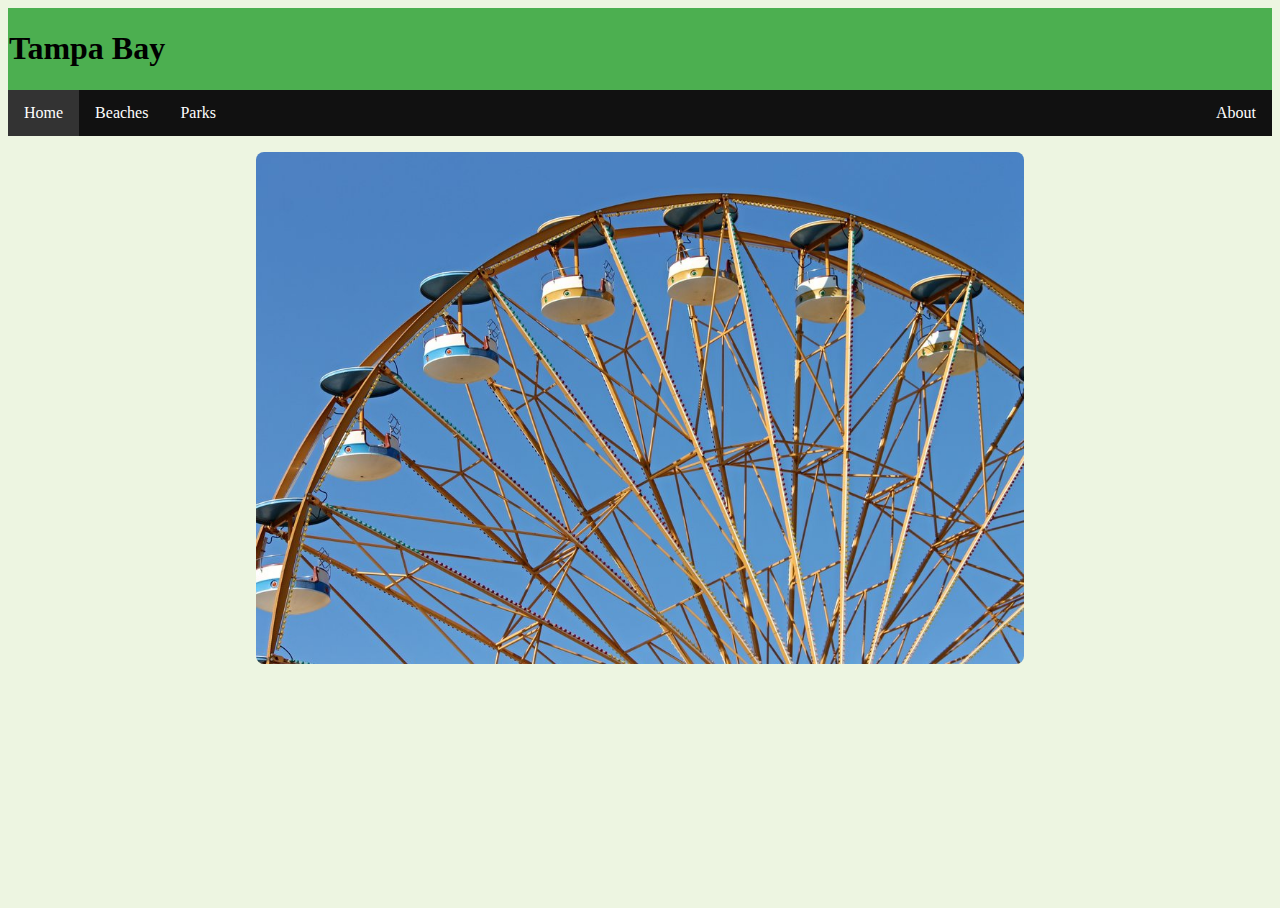
==== index.html @ bd0bbf4c "index page updated" ====
﻿<!--Your HTML code here-->

<!DOCTYPE html>
<html>

<head>
    <link rel="stylesheet" type="text/css" href="./css/main.css">
    <style>
        body {
            background-color: #EDF5E1;
        }

        .header {
            margin: 0px;
            background-color: #4CAF50;
            padding: 1px;
        }

        ul.topnav {
            list-style-type: none;
            margin: 0;
            padding: 0;
            overflow: hidden;
            background-color: #111;
        }

            ul.topnav li {
                float: left;
            }

                ul.topnav li a {
                    display: block;
                    color: white;
                    text-align: center;
                    padding: 14px 16px;
                    text-decoration: none;
                }

                    ul.topnav li a:hover:not(.active) {
                        background-color: #4CAF50;
                    }

                    ul.topnav li a.active {
                        background-color: #333;
                    }

                ul.topnav li.right {
                    float: right;
                }

       


        .slide_container{
            position: absolute;
            width: 60%;
            left: 20%;
            right: 20%;
           
        }

        .slides {
            width: 100%;
        }
            .slides img {
                width: 100%;
                object-fit: contain;
                border-radius: 8px;
            }

        .last {
            cursor: pointer;
            position: absolute;
            top: 30%;
            left: 27%;
            width: auto;
            padding: 16px;
            color: white;
            font-weight: bold;
            font-size: 18px;
            transition: 0.6s ease;
            border-radius: 0 3px 3px 0;
            user-select: none;
        }

        .next {
            cursor: pointer;
            position: absolute;
            top: 60%;
            left: 65%;
            width: auto;
            padding: 16px;
            color: white;
            font-weight: bold;
            font-size: 18px;
            transition: 0.6s ease;
            border-radius: 0 3px 3px 0;
            user-select: none;
        }

            .last:hover, .next:hover {
                background-color: #4CAF50;
            }
    </style>
</head>

<body>
    <div class="header">
        <h1 style="font-family:Impact;"> Tampa Bay</h1>
    </div>
    <ul class="topnav">
        <li><a class="active" href="#home">Home</a></li>
        <li><a href="./beaches.html">Beaches</a></li>
        <li><a href="./parks.html">Parks</a></li>
        <li class="right"><a href="#about">About</a></li>
    </ul>

    <div class="slide_container">
        <p id="demo"></p>
        <div class="slides">
            <img src="/img/p-TreasureIsland_54_990x660.jpg">
        </div>
        <div class="slides">
            <img src="/img/rsz_ferris-wheel-2858236.jpg" />
        </div>

        <!--  <a class="last" onclick="changeindex(-1)"> &#10094</a>
     <a class="next" onclick="changeindex(1)"> &#10095</a>-->

    </div>
    <script>
        var index = 1;
        displaySlides();
        function changeindex(m) {
            var r = document.getElementById("demo").innerHTML = "";
            index = index + m;
            displaySlides(index);
        }
        function displaySlides() {
            var r = document.getElementById("demo").innerHTML = "";
            var slides = document.getElementsByClassName("slides");
           
            for (var i = 0; i < slides.length; i++) {
                slides[i].style.display = "none";
            }
            index++;
            if (index > slides.length) {index=1}
            slides[index - 1].style.display = "block";
            setTimeout(displaySlides, 2000);
        }
    </script>
</body>
</html>
---- css/main.css ----
/**
Sample css code
*/
/* Set height to 100% for body and html to enable the background image to cover the whole page: */
body,
html {
    height: 100%;
}

/*Set background image*/
.container {
    background-color: #b6ff00;
    height: 100%;
    background-position: center;
    background-size: cover;
}

/* Position text in the middle */
.middle {
    position: absolute;
    color: beige;
    top: 70%;
    left: 39%;
    text-align: center;
    font-size: 25px;
}

    /*Set circle in unordered list*/
    .middle ul {
        list-style-type: circle;
    }

        /*Set text inside li tag to left*/
        .middle ul li {
            text-align: left !important;
        }

            /*Set text color for a tag inside middle class and ul>li element*/
            .middle ul li a {
                color: beige;
            }

                /*Change text color and decoration for a tags inside middle class and ul>li element*/
                .middle ul li a:hover {
                    color: red;
                    text-decoration: none;
                }
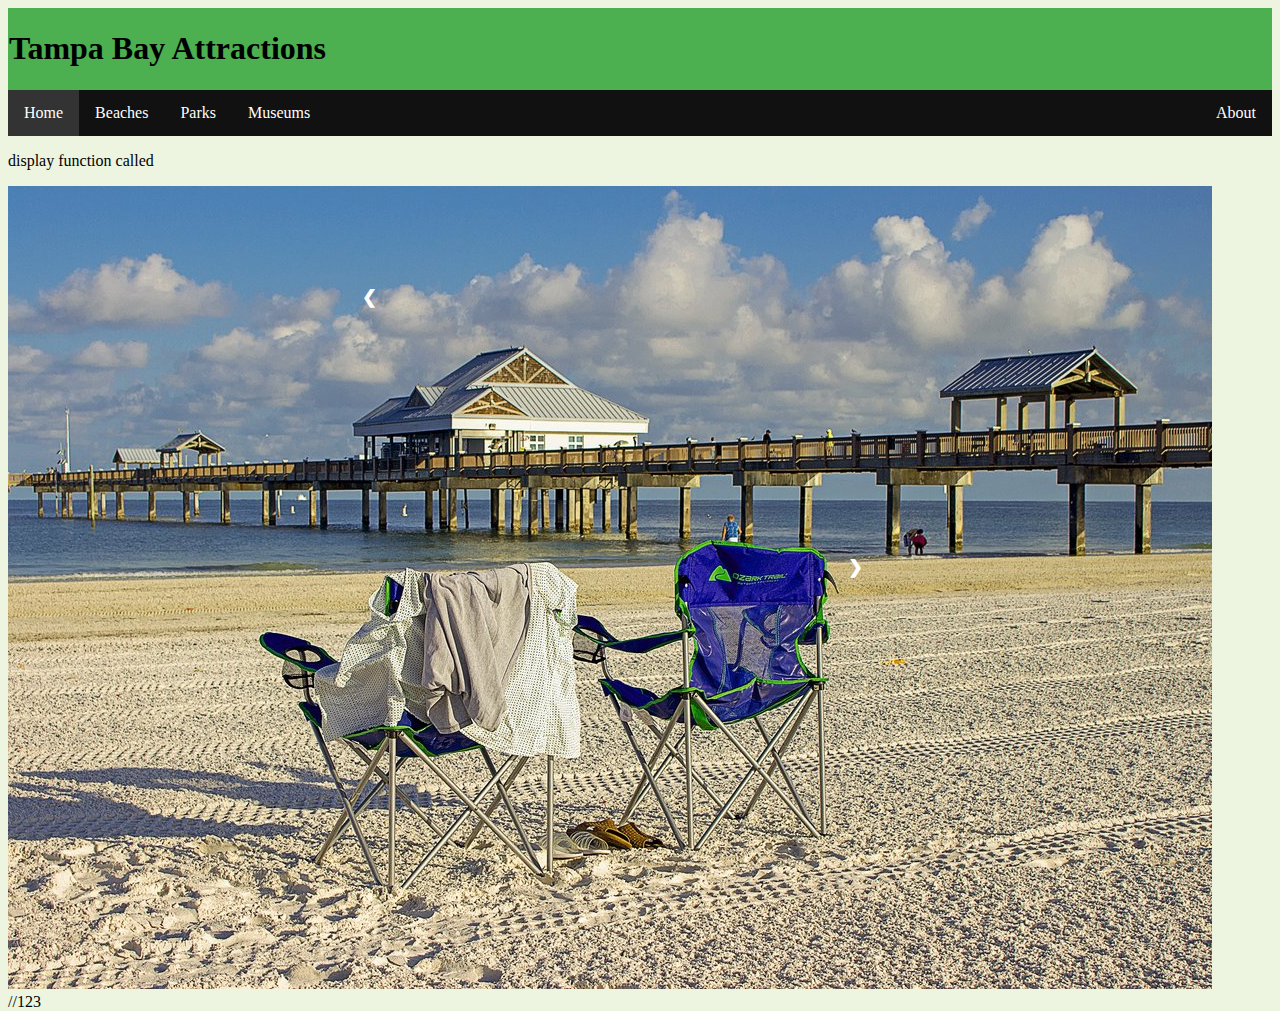
==== commit 53c86055: "index page updated" ====
--- a/index.html
+++ b/index.html
@@ -48,25 +48,26 @@
                     float: right;
                 }
 
-       
+        .fit {
+            width: 50%;
+            height: 50%;
+            border: thin;
+        }
 
+       .slide img {
+            position: absolute;
+            width: 100%;
+        }
 
-        .slide_container{
-            position: absolute;
-            width: 60%;
-            left: 20%;
-            right: 20%;
-           
+        slide_container {
+            max-width: 1000px;
+            position: relative;
+            margin: auto;
         }
 
         .slides {
-            width: 100%;
+            display: none;
         }
-            .slides img {
-                width: 100%;
-                object-fit: contain;
-                border-radius: 8px;
-            }
 
         .last {
             cursor: pointer;
@@ -106,47 +107,46 @@
 
 <body>
     <div class="header">
-        <h1 style="font-family:Impact;"> Tampa Bay</h1>
+        <h1 style="font-family:Impact;"> Tampa Bay Attractions </h1>
     </div>
     <ul class="topnav">
         <li><a class="active" href="#home">Home</a></li>
         <li><a href="./beaches.html">Beaches</a></li>
         <li><a href="./parks.html">Parks</a></li>
+        <li><a href="./museums.html">Museums</a></li>
         <li class="right"><a href="#about">About</a></li>
     </ul>
 
-    <div class="slide_container">
+    <div class="slideshow-container">
         <p id="demo"></p>
         <div class="slides">
-            <img src="/img/p-TreasureIsland_54_990x660.jpg">
+            <img src="/img/rsz_beach-1966684.jpg" />
         </div>
         <div class="slides">
             <img src="/img/rsz_ferris-wheel-2858236.jpg" />
         </div>
 
-        <!--  <a class="last" onclick="changeindex(-1)"> &#10094</a>
-     <a class="next" onclick="changeindex(1)"> &#10095</a>-->
-
+        <a class="last" onclick="changeindex(-1)"> &#10094</a>
+        <a class="next" onclick="changeindex(1)"> &#10095</a>
+        //123
     </div>
     <script>
         var index = 1;
-        displaySlides();
+        displaySlides(index);
         function changeindex(m) {
-            var r = document.getElementById("demo").innerHTML = "";
+            var r = document.getElementById("demo").innerHTML = "change index function called";
             index = index + m;
             displaySlides(index);
         }
-        function displaySlides() {
-            var r = document.getElementById("demo").innerHTML = "";
+        function displaySlides(n) {
+            var r = document.getElementById("demo").innerHTML = "display function called";
             var slides = document.getElementsByClassName("slides");
-           
+            if (index < 1) { index = slides.length }
+            if (index > slides.length) { index = 1; }
             for (var i = 0; i < slides.length; i++) {
                 slides[i].style.display = "none";
             }
-            index++;
-            if (index > slides.length) {index=1}
             slides[index - 1].style.display = "block";
-            setTimeout(displaySlides, 2000);
         }
     </script>
 </body>
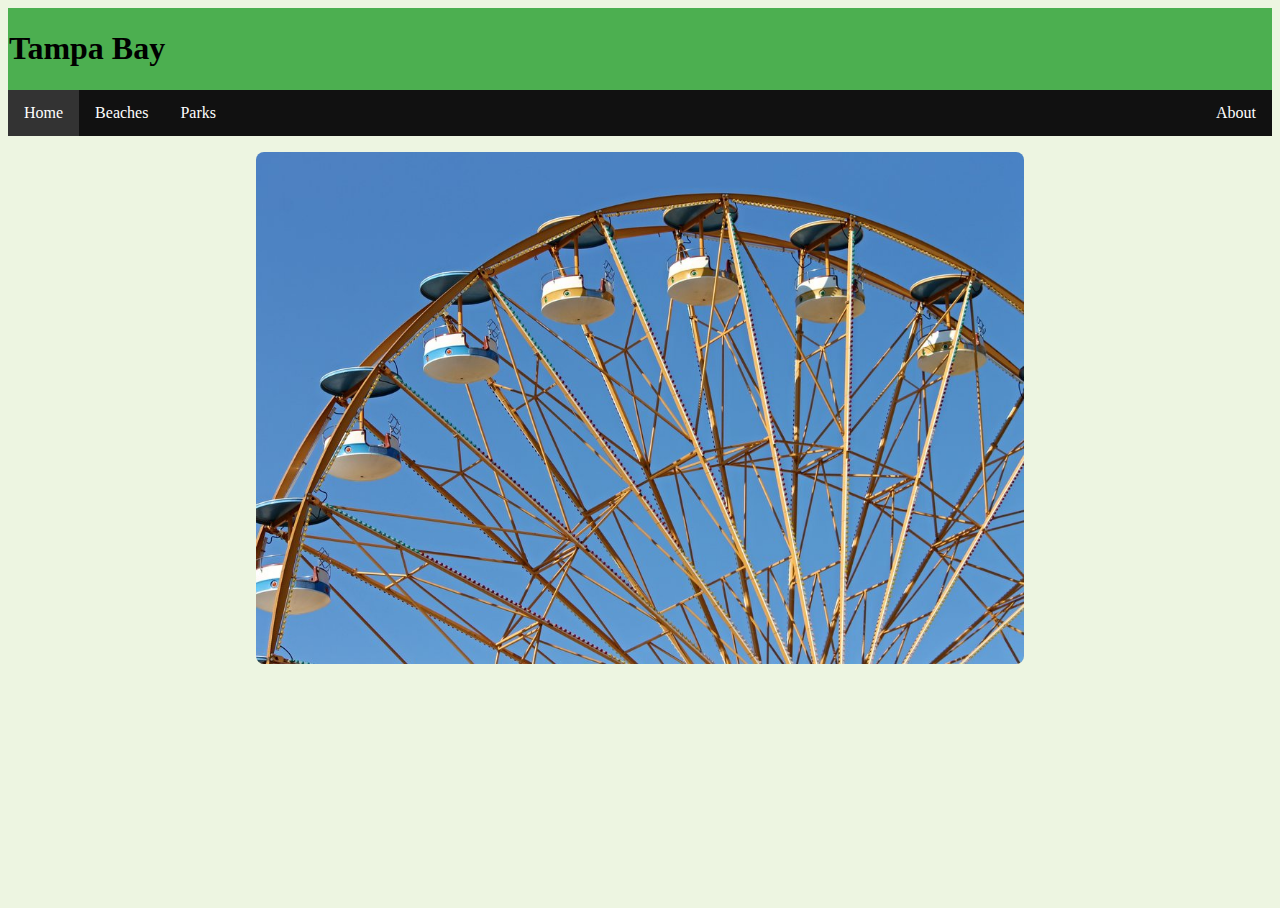
==== commit 6c445ec9: "index page updated" ====
--- a/index.html
+++ b/index.html
@@ -48,26 +48,25 @@
                     float: right;
                 }
 
-        .fit {
-            width: 50%;
-            height: 50%;
-            border: thin;
+
+
+
+        .slide_container {
+            position: absolute;
+            width: 60%;
+            left: 20%;
+            right: 20%;
         }
 
-       .slide img {
-            position: absolute;
+        .slides {
             width: 100%;
         }
 
-        slide_container {
-            max-width: 1000px;
-            position: relative;
-            margin: auto;
-        }
-
-        .slides {
-            display: none;
-        }
+            .slides img {
+                width: 100%;
+                object-fit: contain;
+                border-radius: 8px;
+            }
 
         .last {
             cursor: pointer;
@@ -107,46 +106,47 @@
 
 <body>
     <div class="header">
-        <h1 style="font-family:Impact;"> Tampa Bay Attractions </h1>
+        <h1 style="font-family:Impact;"> Tampa Bay</h1>
     </div>
     <ul class="topnav">
         <li><a class="active" href="#home">Home</a></li>
         <li><a href="./beaches.html">Beaches</a></li>
         <li><a href="./parks.html">Parks</a></li>
-        <li><a href="./museums.html">Museums</a></li>
         <li class="right"><a href="#about">About</a></li>
     </ul>
 
-    <div class="slideshow-container">
+    <div class="slide_container">
         <p id="demo"></p>
         <div class="slides">
-            <img src="/img/rsz_beach-1966684.jpg" />
+            <img src="/img/p-TreasureIsland_54_990x660.jpg">
         </div>
         <div class="slides">
             <img src="/img/rsz_ferris-wheel-2858236.jpg" />
         </div>
 
-        <a class="last" onclick="changeindex(-1)"> &#10094</a>
-        <a class="next" onclick="changeindex(1)"> &#10095</a>
-        //123
+        <!--  <a class="last" onclick="changeindex(-1)"> &#10094</a>
+        <a class="next" onclick="changeindex(1)"> &#10095</a>-->
+
     </div>
     <script>
         var index = 1;
-        displaySlides(index);
+        displaySlides();
         function changeindex(m) {
-            var r = document.getElementById("demo").innerHTML = "change index function called";
+            var r = document.getElementById("demo").innerHTML = "";
             index = index + m;
             displaySlides(index);
         }
-        function displaySlides(n) {
-            var r = document.getElementById("demo").innerHTML = "display function called";
+        function displaySlides() {
+            var r = document.getElementById("demo").innerHTML = "";
             var slides = document.getElementsByClassName("slides");
-            if (index < 1) { index = slides.length }
-            if (index > slides.length) { index = 1; }
+
             for (var i = 0; i < slides.length; i++) {
                 slides[i].style.display = "none";
             }
+            index++;
+            if (index > slides.length) { index = 1 }
             slides[index - 1].style.display = "block";
+            setTimeout(displaySlides, 2000);
         }
     </script>
 </body>
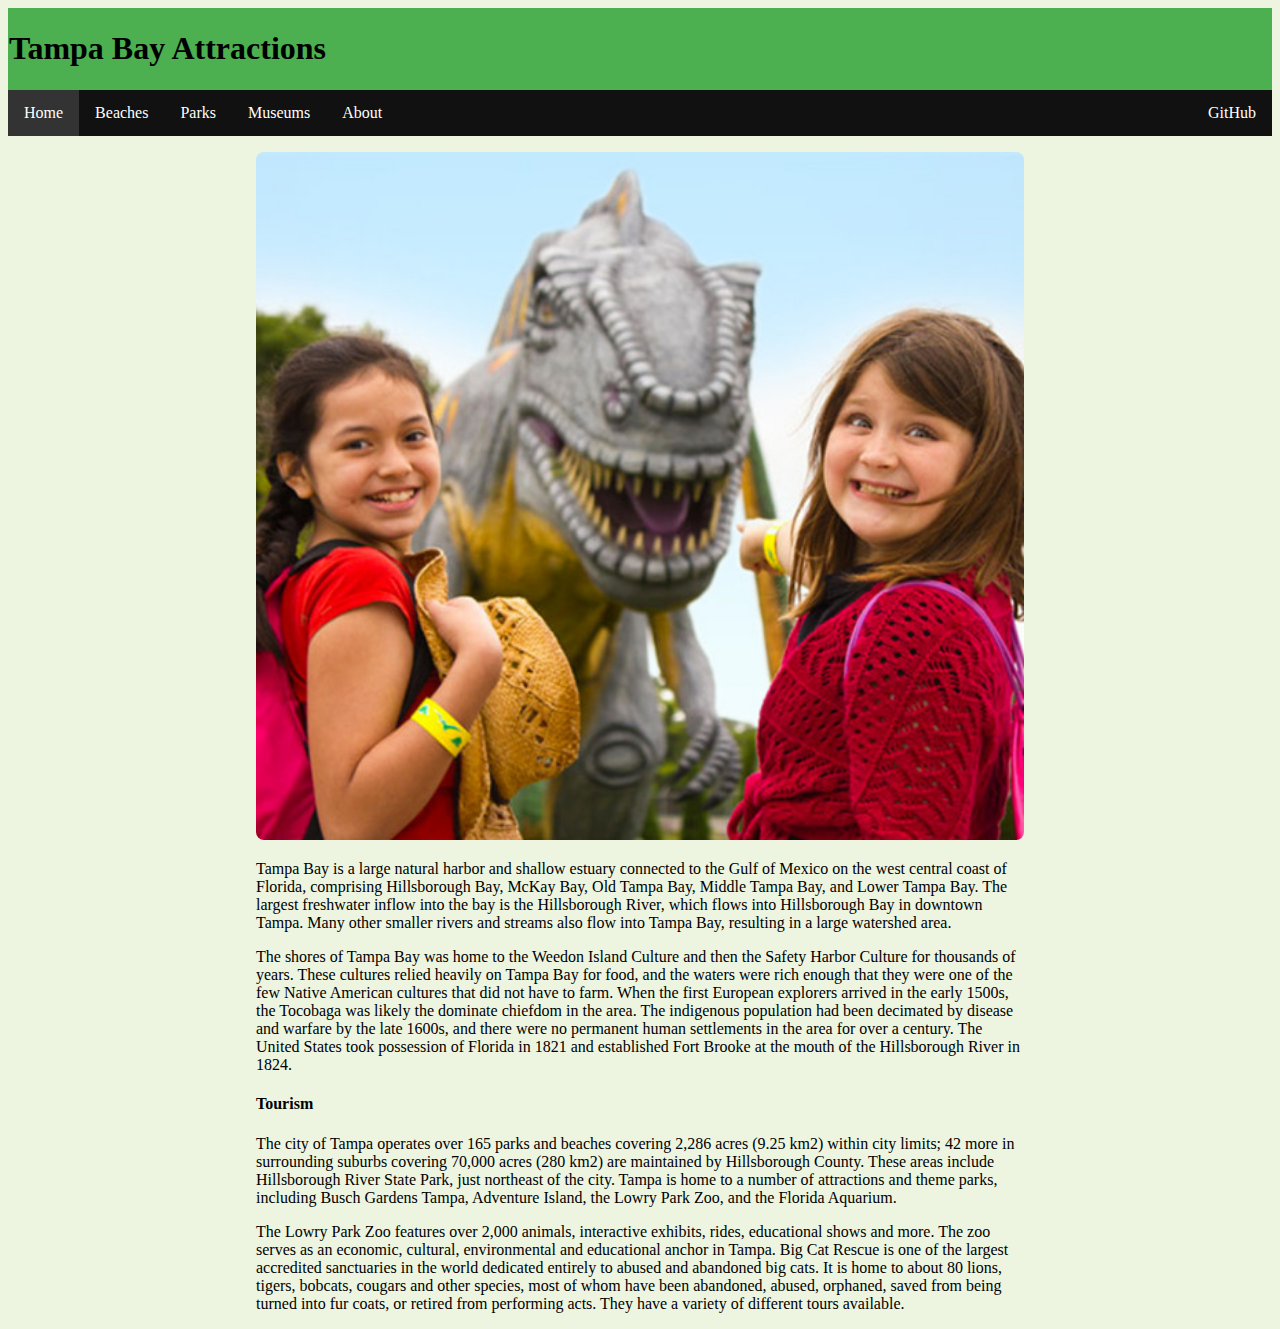
==== commit 6b1ce2d4: "updated content on main page" ====
--- a/index.html
+++ b/index.html
@@ -6,6 +6,7 @@
 <head>
     <link rel="stylesheet" type="text/css" href="./css/main.css">
     <style>
+        
         body {
             background-color: #EDF5E1;
         }
@@ -106,28 +107,60 @@
 
 <body>
     <div class="header">
-        <h1 style="font-family:Impact;"> Tampa Bay</h1>
+        <h1 style="font-family:Impact;"> Tampa Bay Attractions</h1>
     </div>
     <ul class="topnav">
         <li><a class="active" href="#home">Home</a></li>
         <li><a href="./beaches.html">Beaches</a></li>
         <li><a href="./parks.html">Parks</a></li>
-        <li class="right"><a href="#about">About</a></li>
+        <li><a href="./museums.html">Museums</a></li>
+        <li class="right"><a href="https://github.com/Akhilg18/Assignment_LookAndFeel"> GitHub</a></li>
+        <li><a href="./aboutus.html">About</a></li>
     </ul>
 
     <div class="slide_container">
         <p id="demo"></p>
         <div class="slides">
-            <img src="/img/p-TreasureIsland_54_990x660.jpg">
+            <img src="/img/p-beach-clearwater3-.jpg">
         </div>
         <div class="slides">
-            <img src="/img/rsz_ferris-wheel-2858236.jpg" />
+            <img src="/img/dinosaur-world-feature.jpg" />
+        </div>
+        <div class="slides">
+            <img src="/img/MOSI_KIC_Dome_RopesDES.jpg" />
+        </div>
+        <div class="slides">
+            <img src="/img/p-TreasureIsland_54_990x660.jpg" />
+        </div>
+        <div class="slides">
+            <img src="/img/Kumba_exiting_corkscrew.jpg" />
+        </div>
+        <div class="slides">
+            <img src="/img/PlantMuseum.jpg" />
         </div>
 
+        <p>
+            Tampa Bay is a large natural harbor and shallow estuary connected to the Gulf of Mexico on the west central coast of Florida, comprising Hillsborough Bay, McKay Bay, Old Tampa Bay, Middle Tampa Bay, and Lower Tampa Bay. The largest freshwater inflow into the bay is the Hillsborough River, which flows into Hillsborough Bay in downtown Tampa. Many other smaller rivers and streams also flow into Tampa Bay, resulting in a large watershed area.
+        </p>
+        <p>
+            The shores of Tampa Bay was home to the Weedon Island Culture and then the Safety Harbor Culture for thousands of years. These cultures relied heavily on Tampa Bay for food, and the waters were rich enough that they were one of the few Native American cultures that did not have to farm. When the first European explorers arrived in the early 1500s, the Tocobaga was likely the dominate chiefdom in the area. The indigenous population had been decimated by disease and warfare by the late 1600s, and there were no permanent human settlements in the area for over a century. The United States took possession of Florida in 1821 and established Fort Brooke at the mouth of the Hillsborough River in 1824.
+        </p>
+        <h4>
+            Tourism
+        </h4>
+        <p>
+            The city of Tampa operates over 165 parks and beaches covering 2,286 acres (9.25 km2) within city limits; 42 more in surrounding suburbs covering 70,000 acres (280 km2) are maintained by Hillsborough County. These areas include Hillsborough River State Park, just northeast of the city. Tampa is home to a number of attractions and theme parks, including Busch Gardens Tampa, Adventure Island, the Lowry Park Zoo, and the Florida Aquarium.
+ </p><p> The Lowry Park Zoo features over 2,000 animals, interactive exhibits, rides, educational shows and more. The zoo serves as an economic, cultural, environmental and educational anchor in Tampa.
+ Big Cat Rescue is one of the largest accredited sanctuaries in the world dedicated entirely to abused and abandoned big cats. It is home to about 80 lions, tigers, bobcats, cougars and other species, most of whom have been abandoned, abused, orphaned, saved from being turned into fur coats, or retired from performing acts. They have a variety of different tours available.
+        </p>
+
         <!--  <a class="last" onclick="changeindex(-1)"> &#10094</a>
-        <a class="next" onclick="changeindex(1)"> &#10095</a>-->
+    <a class="next" onclick="changeindex(1)"> &#10095</a>-->
 
     </div>
+   
+       
+    
     <script>
         var index = 1;
         displaySlides();
@@ -146,7 +179,7 @@
             index++;
             if (index > slides.length) { index = 1 }
             slides[index - 1].style.display = "block";
-            setTimeout(displaySlides, 2000);
+            setTimeout(displaySlides, 1500);
         }
     </script>
 </body>
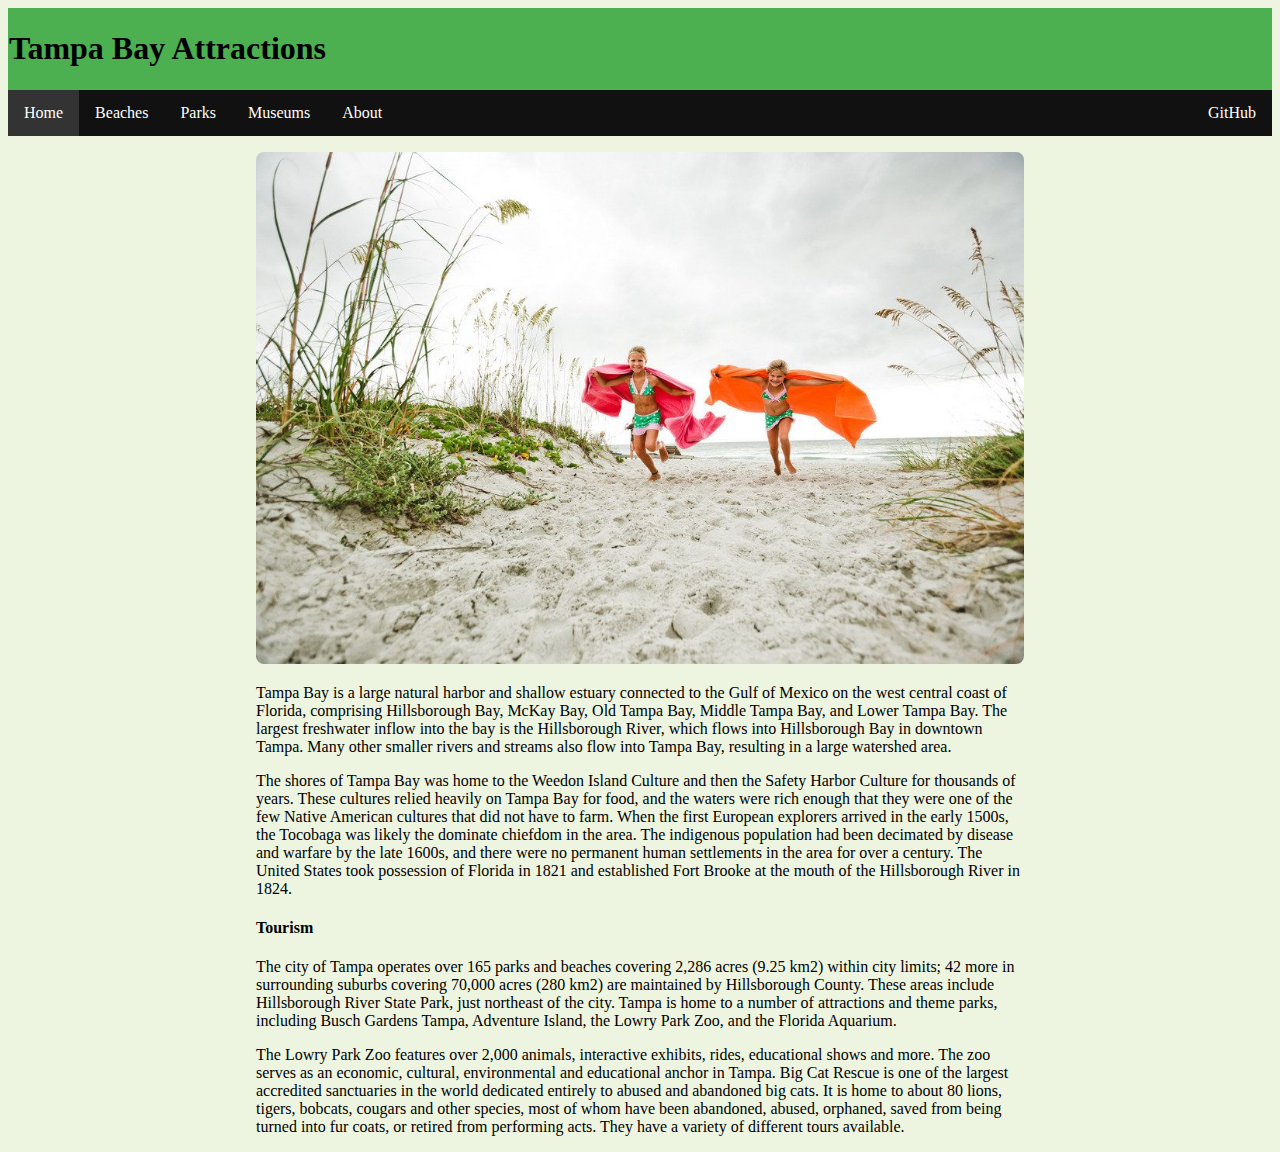
==== commit 223943ba: "updated images" ====
--- a/index.html
+++ b/index.html
@@ -10,6 +10,7 @@
         body {
             background-color: #EDF5E1;
         }
+        
 
         .header {
             margin: 0px;
@@ -124,7 +125,7 @@
             <img src="/img/p-beach-clearwater3-.jpg">
         </div>
         <div class="slides">
-            <img src="/img/dinosaur-world-feature.jpg" />
+            <img src="/img/p-IndianRockbeach_54_990x660.jpg" />
         </div>
         <div class="slides">
             <img src="/img/MOSI_KIC_Dome_RopesDES.jpg" />
@@ -132,9 +133,7 @@
         <div class="slides">
             <img src="/img/p-TreasureIsland_54_990x660.jpg" />
         </div>
-        <div class="slides">
-            <img src="/img/Kumba_exiting_corkscrew.jpg" />
-        </div>
+        
         <div class="slides">
             <img src="/img/PlantMuseum.jpg" />
         </div>
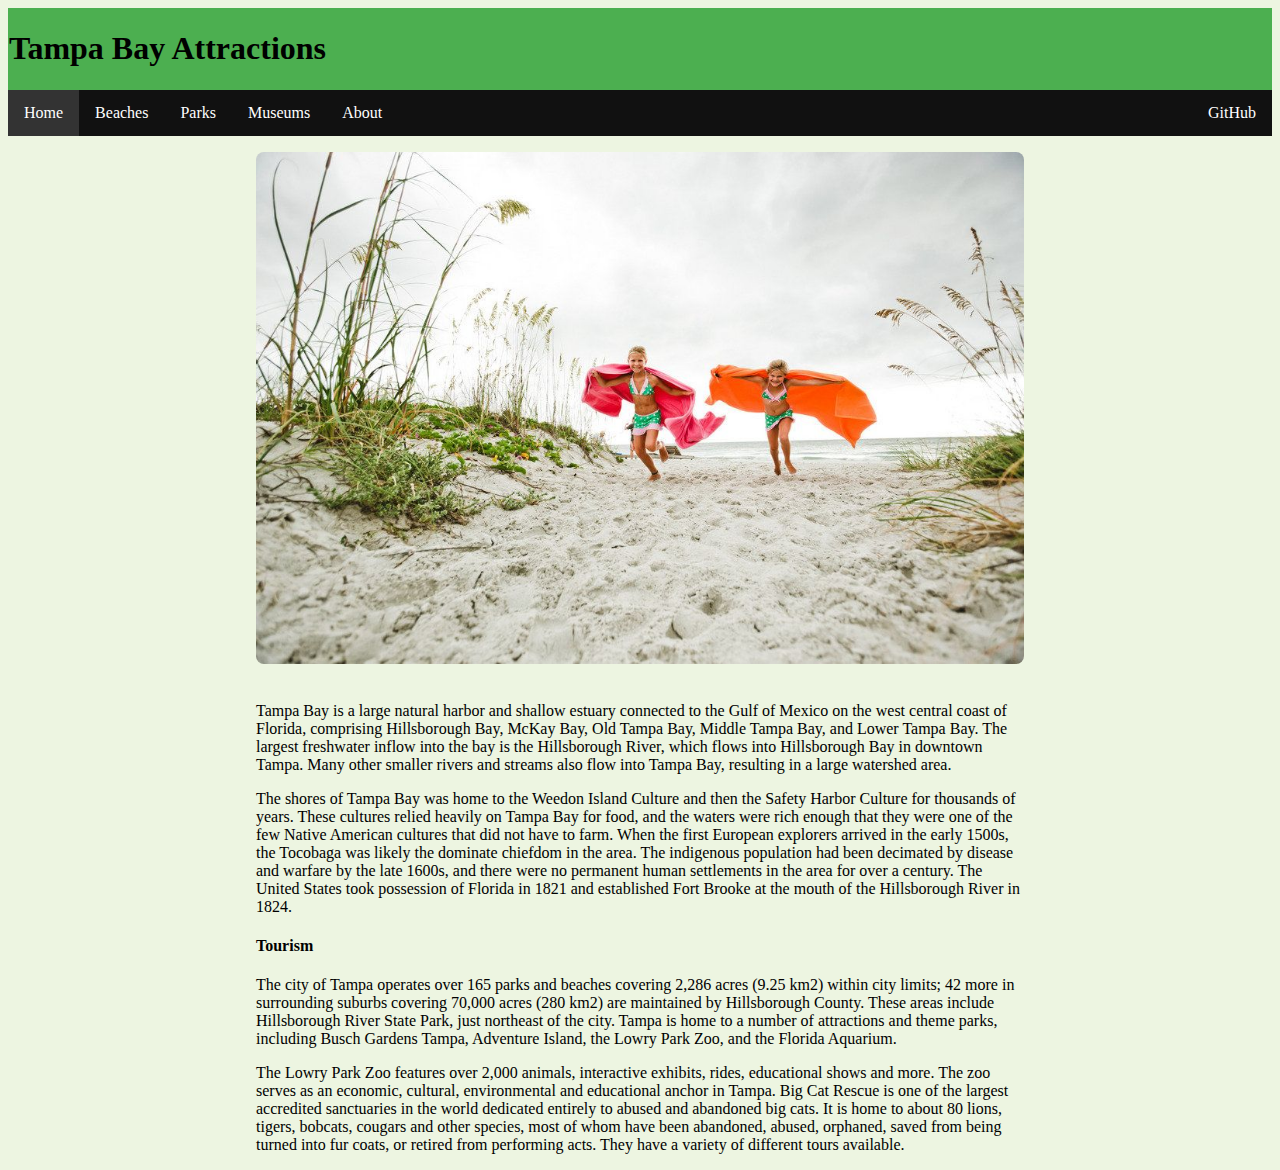
==== commit f5fede53: "Update Index.Html" ====
--- a/index.html
+++ b/index.html
@@ -122,20 +122,18 @@
     <div class="slide_container">
         <p id="demo"></p>
         <div class="slides">
-            <img src="/img/p-beach-clearwater3-.jpg">
+            <img src="./img/p-beach-clearwater3-.jpg" /><img />
         </div>
         <div class="slides">
-            <img src="/img/p-IndianRockbeach_54_990x660.jpg" />
-        </div>
-        <div class="slides">
-            <img src="/img/MOSI_KIC_Dome_RopesDES.jpg" />
-        </div>
-        <div class="slides">
-            <img src="/img/p-TreasureIsland_54_990x660.jpg" />
+            <img src="./img/p-IndianRockbeach_54_990x660.jpg" /><img />
         </div>
         
         <div class="slides">
-            <img src="/img/PlantMuseum.jpg" />
+            <img src="./img/p-TreasureIsland_54_990x660.jpg" /><img />
+        </div>
+        
+        <div class="slides">
+            <img src="./img/p-beach-FtDesoto_54_990x660.jpg" /><img />
         </div>
 
         <p>
